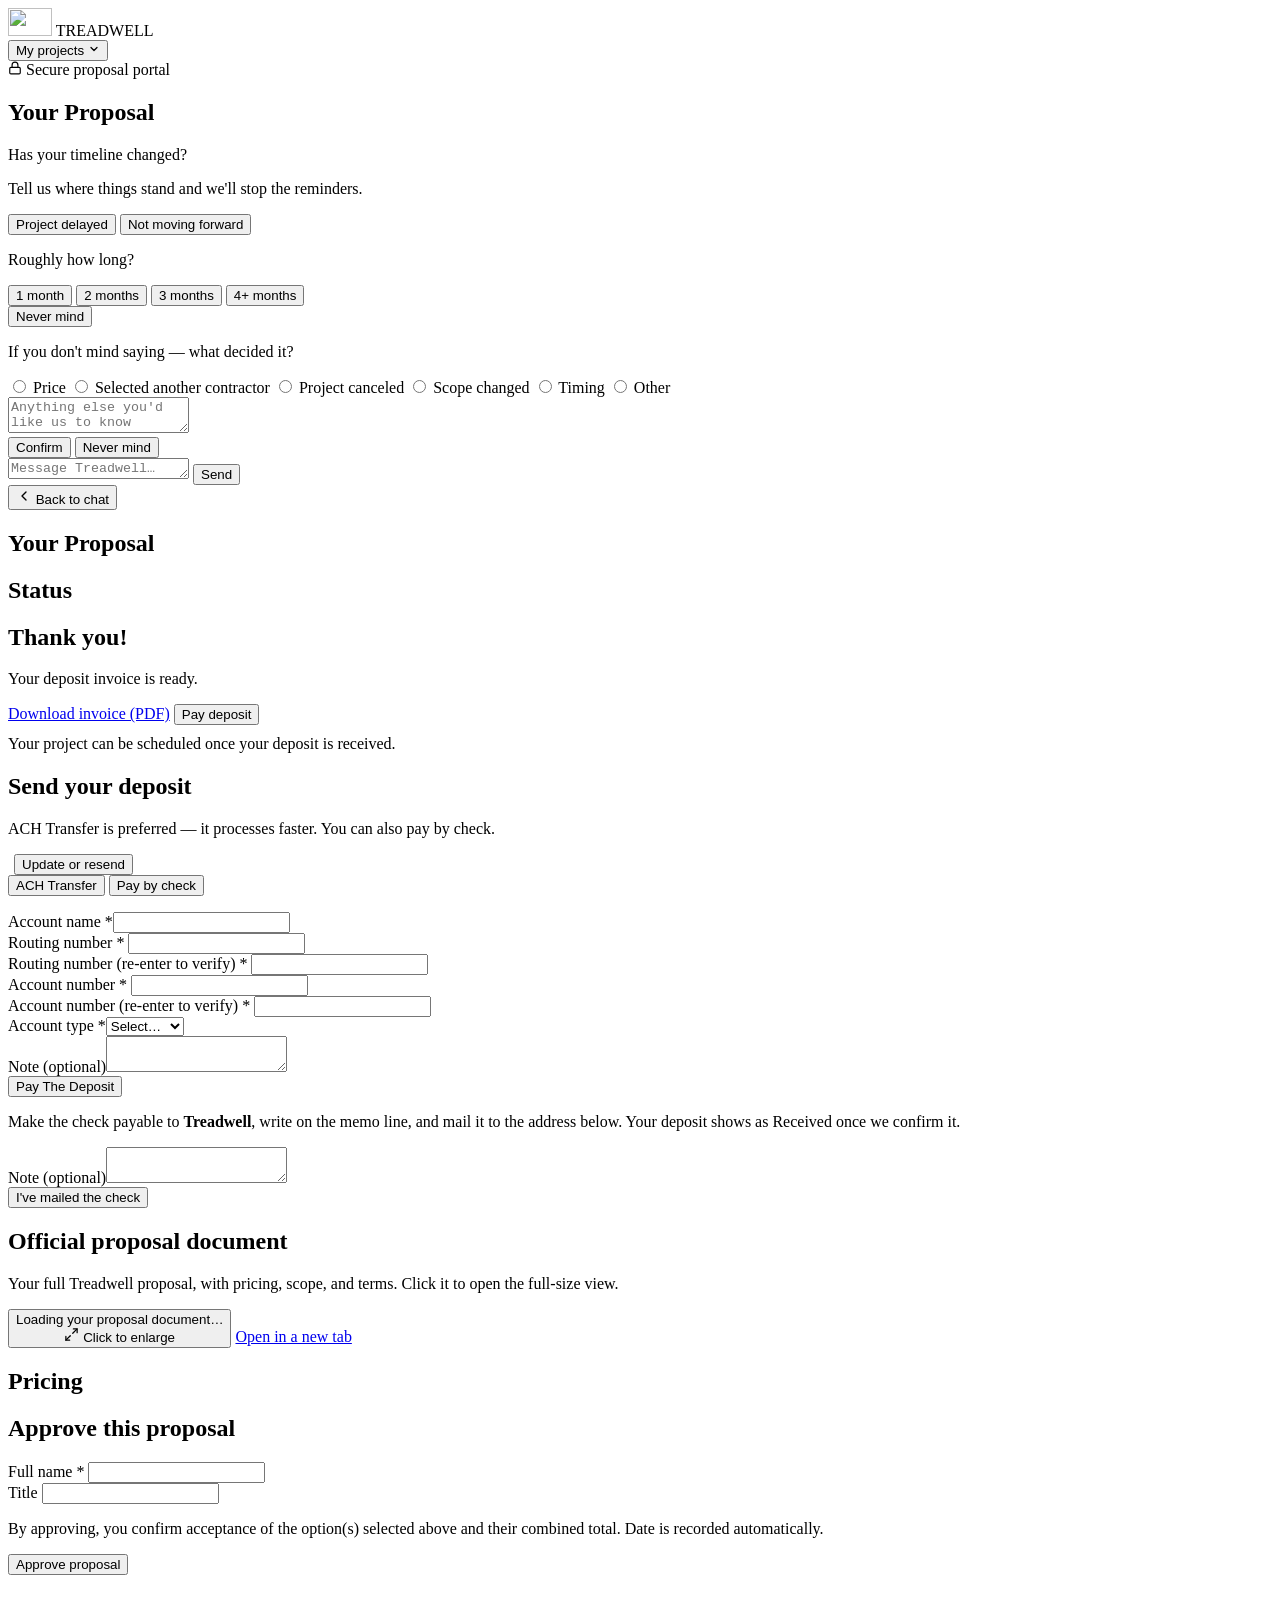
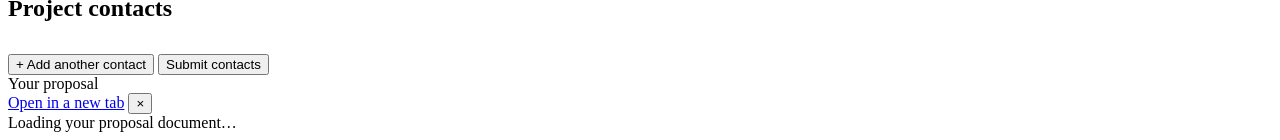
==== frontend/index.html @ ebdf55e2 "fix(attachments): only Treadwell sends them, and the declared type must match the bytes Hanz, before" ====
<!doctype html>
<html lang="en">
<head>
  <meta charset="utf-8">
  <meta name="viewport" content="width=device-width, initial-scale=1">
  <meta name="robots" content="noindex">
  <title>Treadwell — Your Proposal</title>
  <link rel="icon" href="/static/img/treadwell-bison.svg">
  <link rel="stylesheet" href="/styles.css">
</head>
<body>
  <header class="site-header">
    <!-- Decorative: the wordmark beside it already says Treadwell, so alt text
         would make a screen reader announce the brand twice. -->
    <img class="brand-bison" src="/static/img/treadwell-bison.svg" alt="" width="44" height="28">
    <span class="brand">TREADWELL</span>
    <!-- Project switcher: revealed by app.js only when this customer has 2+ projects. -->
    <div class="switcher hidden" id="proj-switcher">
      <button class="switcher-btn" id="proj-switch-btn" type="button" aria-haspopup="true" aria-expanded="false">
        <!-- Replaced by app.js with THIS project's name, so the button and the
             page title agree; falls back to the generic label. -->
        <span id="proj-switch-label">My projects</span>
        <svg width="12" height="12" viewBox="0 0 24 24" fill="none" stroke="currentColor" stroke-width="2.5" stroke-linecap="round" stroke-linejoin="round"><path d="m6 9 6 6 6-6"/></svg>
      </button>
      <div class="switcher-menu hidden" id="proj-switch-menu" role="menu"></div>
    </div>
    <span class="tag" aria-hidden="true">
      <svg width="14" height="14" viewBox="0 0 24 24" fill="none" stroke="currentColor" stroke-width="2" stroke-linecap="round" stroke-linejoin="round"><rect x="3" y="11" width="18" height="11" rx="2"/><path d="M7 11V7a5 5 0 0 1 10 0v4"/></svg>
      <span class="tag-text">Secure proposal portal</span>
    </span>
  </header>

  <main class="wrap" id="app">
    <section id="loading" class="card" aria-busy="true" aria-label="Loading">
      <div class="skeleton line" style="width:60%"></div>
      <div class="skeleton line" style="width:90%"></div>
      <div class="skeleton line" style="width:80%"></div>
    </section>

    <!-- Login or wrong-account message renders here -->
    <section id="gate" class="hidden"></section>

    <!-- Proposal (shown once authed) -->
    <section id="portal" class="hidden">

      <!-- ── CHAT VIEW (default landing) ─────────────────────────────────── -->
      <div id="chat-view">
        <div class="card chat-head">
          <div class="spread">
            <div>
              <h1 id="p-title">Your Proposal</h1>
              <p class="muted" id="p-sub" style="margin:0"></p>
            </div>
            <span class="badge" id="p-status-badge"></span>
          </div>
        </div>

        <div class="chat-thread" id="chat-thread" aria-live="polite" aria-label="Conversation with Treadwell"></div>

        <!-- Where the project actually stands. Reached from the follow-up emails
             (/p/<token>#status) or shown inline once we've been chasing a while, so a
             customer waiting on a budget can say so instead of ignoring reminders.
             Rendered by app.js renderStatusCard; no inline handlers (CSP). -->
        <div class="status-card hidden" id="status-card">
          <p class="sc-title" id="sc-title">Has your timeline changed?</p>
          <p class="sc-lead muted small" id="sc-lead">Tell us where things stand and we'll stop the reminders.</p>

          <div class="sc-choices" id="sc-choices">
            <button class="btn btn-secondary" type="button" data-sc="delayed">Project delayed</button>
            <button class="btn btn-secondary" type="button" data-sc="lost">Not moving forward</button>
          </div>

          <div class="sc-panel hidden" id="sc-delayed">
            <p class="small">Roughly how long?</p>
            <div class="sc-months">
              <button class="btn btn-secondary" type="button" data-months="1">1 month</button>
              <button class="btn btn-secondary" type="button" data-months="2">2 months</button>
              <button class="btn btn-secondary" type="button" data-months="3">3 months</button>
              <button class="btn btn-secondary" type="button" data-months="4">4+ months</button>
            </div>
            <button class="btn btn-link" type="button" data-sc="cancel">Never mind</button>
          </div>

          <div class="sc-panel hidden" id="sc-lost">
            <p class="small">If you don't mind saying — what decided it?</p>
            <div class="sc-reasons" id="sc-reasons">
              <label><input type="radio" name="sc-reason" value="price"> Price</label>
              <label><input type="radio" name="sc-reason" value="another_contractor"> Selected another contractor</label>
              <label><input type="radio" name="sc-reason" value="canceled"> Project canceled</label>
              <label><input type="radio" name="sc-reason" value="scope_changed"> Scope changed</label>
              <label><input type="radio" name="sc-reason" value="timing"> Timing</label>
              <label><input type="radio" name="sc-reason" value="other"> Other</label>
            </div>
            <textarea id="sc-note" rows="2" maxlength="1000" placeholder="Anything else you'd like us to know (optional)"></textarea>
            <div class="sc-actions">
              <button class="btn btn-primary" type="button" data-sc="confirm-lost">Confirm</button>
              <button class="btn btn-link" type="button" data-sc="cancel">Never mind</button>
            </div>
          </div>

          <div id="sc-alert" role="alert" aria-live="polite"></div>
        </div>

        <form id="qa-form" class="composer" novalidate>
          <div id="qa-alert" role="alert" aria-live="polite"></div>
          <!-- NO ATTACH BUTTON, on purpose. Attachments travel one way: Treadwell sends, the
               customer reads. The thread below renders whatever the estimator attached; there is
               no upload route on this side to point a paperclip at. -->
          <div class="composer-row">
            <textarea id="qa-body" rows="1" placeholder="Message Treadwell…" aria-label="Message"></textarea>
            <button class="btn btn-primary" type="submit" id="qa-btn">Send</button>
          </div>
        </form>
      </div>

      <!-- ── PROPOSAL VIEW (opened from the chat card) ───────────────────── -->
      <div id="proposal-view" class="hidden">
        <button class="back-link" id="back-to-chat" type="button">
          <svg width="16" height="16" viewBox="0 0 24 24" fill="none" stroke="currentColor" stroke-width="2" stroke-linecap="round" stroke-linejoin="round"><path d="m15 18-6-6 6-6"/></svg>
          Back to chat
        </button>

        <div class="card">
          <div class="spread">
            <div>
              <h1 id="pv-title">Your Proposal</h1>
              <p class="muted" id="pv-sub" style="margin:0"></p>
            </div>
            <span class="badge" id="pv-status-badge"></span>
          </div>
        </div>

        <div class="card">
          <h2>Status</h2>
          <div class="tracker" id="tracker"></div>
        </div>

        <div class="card alert success hidden" id="approved-banner" role="status"></div>

        <div class="card hidden" id="thankyou-card">
          <h2>Thank you!</h2>
          <p id="thankyou-lead">Your deposit invoice is ready.</p>
          <p id="thankyou-deposit" class="num" style="margin:0"></p>
          <div id="thankyou-actions" class="row hidden" style="margin-top:14px">
            <a class="btn btn-secondary" id="thankyou-invoice" href="#">Download invoice (PDF)</a>
            <button class="btn btn-primary" type="button" id="thankyou-pay">Pay deposit</button>
          </div>
          <p class="muted small" style="margin-top:10px">Your project can be scheduled once your deposit is received.</p>
        </div>

        <div class="card hidden" id="deposit-card">
          <h2>Send your deposit</h2>
          <p class="muted small" id="deposit-due-line"></p>
          <p class="muted small" id="deposit-pref">ACH Transfer is preferred — it processes faster. You can also pay by check.</p>
          <div id="deposit-alert" role="alert" aria-live="polite"></div>
          <!-- Shared recorded banner (both methods): shown once a deposit is on file, -->
          <!-- with the tabs + both panes hidden so a reload can't double-submit. -->
          <div class="alert success hidden" id="deposit-recorded">
            <span id="deposit-recorded-msg"></span>
            <button class="linkbtn" id="deposit-resend" type="button" style="margin-left:6px">Update or resend</button>
          </div>
          <div class="row" id="deposit-tabs" role="tablist" aria-label="Deposit method">
            <button class="btn btn-secondary" id="tab-ach" type="button" aria-pressed="true">ACH Transfer</button>
            <button class="btn btn-secondary" id="tab-check" type="button" aria-pressed="false">Pay by check</button>
          </div>

          <div id="ach-pane" style="margin-top:16px">
            <form id="ach-form" class="stack" novalidate>
              <div class="field"><label for="ach-acct-name">Account name <span class="req">*</span></label><input id="ach-acct-name" type="text" autocomplete="name" required></div>
              <div class="field"><label for="ach-routing">Routing number <span class="req">*</span> <span class="ach-ind" id="ind-routing" aria-live="polite"></span></label><input id="ach-routing" type="text" inputmode="numeric" autocomplete="off" required></div>
              <div class="field"><label for="ach-routing-confirm">Routing number (re-enter to verify) <span class="req">*</span> <span class="ach-ind" id="ind-routing-confirm" aria-live="polite"></span></label><input id="ach-routing-confirm" type="text" inputmode="numeric" autocomplete="off" required></div>
              <div class="field"><label for="ach-account">Account number <span class="req">*</span> <span class="ach-ind" id="ind-account" aria-live="polite"></span></label><input id="ach-account" type="text" inputmode="numeric" autocomplete="off" required></div>
              <div class="field"><label for="ach-account-confirm">Account number (re-enter to verify) <span class="req">*</span> <span class="ach-ind" id="ind-account-confirm" aria-live="polite"></span></label><input id="ach-account-confirm" type="text" inputmode="numeric" autocomplete="off" required></div>
              <div class="field"><label for="ach-account-type">Account type <span class="req">*</span></label><select id="ach-account-type" required><option value="">Select…</option><option value="checking">Checking</option><option value="savings">Savings</option></select></div>
              <div class="field"><label for="ach-note">Note (optional)</label><textarea id="ach-note"></textarea></div>
              <button class="btn btn-primary btn-block" type="submit" id="ach-btn">Pay The Deposit</button>
            </form>
          </div>

          <div id="check-instructions" class="hidden" style="margin-top:16px">
            <div class="alert info">Make the check payable to <strong id="check-payable">Treadwell</strong>, write <strong id="check-ref"></strong> on the memo line, and mail it to the address below. Your deposit shows as Received once we confirm it.</div>
            <p id="check-address" class="num"></p>
            <form id="check-form" class="stack" style="margin-top:16px" novalidate>
              <div class="field"><label for="check-note">Note (optional)</label><textarea id="check-note"></textarea></div>
              <button class="btn btn-primary btn-block" type="submit" id="check-btn">I've mailed the check</button>
            </form>
          </div>
        </div>

        <div class="card hidden" id="pdf-card">
          <h2>Official proposal document</h2>
          <p class="muted small" style="margin-top:0">Your full Treadwell proposal, with pricing, scope, and terms. Click it to open the full-size view.</p>
          <button type="button" id="pdf-preview" class="pdf-preview" aria-label="Open the full proposal document">
            <div class="pdf-preview-frame" id="pdf-inline-wrap">
              <div class="pdf-loading" id="pdf-inline-loading"><span class="spinner"></span> Loading your proposal document…</div>
            </div>
            <span class="pdf-preview-hint" aria-hidden="true">
              <svg width="15" height="15" viewBox="0 0 24 24" fill="none" stroke="currentColor" stroke-width="2" stroke-linecap="round" stroke-linejoin="round"><path d="M15 3h6v6"/><path d="M9 21H3v-6"/><path d="M21 3l-7 7"/><path d="M3 21l7-7"/></svg>
              Click to enlarge
            </span>
          </button>
          <a class="linkbtn" id="pdf-link" href="#" target="_blank" rel="noopener" style="display:inline-block;margin-top:10px">Open in a new tab</a>
        </div>

        <div class="card" id="options-card">
          <h2>Pricing</h2>
          <p class="muted small" id="options-help"></p>
          <div id="options"></div>
          <div id="addons" class="small muted" style="margin-top:12px"></div>
        </div>

        <div class="card" id="approve-card">
          <h2>Approve this proposal</h2>
          <div id="approve-alert" role="alert" aria-live="polite"></div>
          <form id="approve-form" class="stack" novalidate>
            <div class="field">
              <label for="ap-name">Full name <span class="req">*</span></label>
              <input id="ap-name" type="text" autocomplete="name" required>
            </div>
            <div class="field">
              <label for="ap-title">Title</label>
              <input id="ap-title" type="text" autocomplete="organization-title">
            </div>
            <p class="small muted">By approving, you confirm acceptance of the option(s) selected above and their combined total. Date is recorded automatically.</p>
            <button class="btn btn-primary btn-block" type="submit" id="approve-btn">Approve proposal</button>
          </form>
        </div>

        <!-- The Schedule card and its tracker tile were removed on 2026-08-11 (Hanz: "remove the
             schedule status on the CRM and on the Customer portal Status"). It had nowhere to
             navigate to and nothing to do: Treadwell books the date on the phone, so the tile
             only ever restated a conversation the customer had already had. The staff side lost
             its Mark scheduled button and the "Your project is scheduled" email at the same
             time. schedule_status and scheduled_at are still on the row, so nothing is deleted. -->

        <div class="card hidden" id="contacts-card">
          <h2>Project contacts</h2>
          <p class="muted small" id="contacts-help"></p>
          <div id="contacts-alert" role="alert" aria-live="polite"></div>
          <div id="contacts-list" class="stack"></div>
          <button class="btn btn-secondary" id="contacts-add" type="button" style="margin-top:8px">+ Add another contact</button>
          <button class="btn btn-primary btn-block" id="contacts-submit" type="button" style="margin-top:12px">Submit contacts</button>
        </div>
      </div><!-- /#proposal-view -->
    </section>
  </main>

  <!-- Full-screen proposal-PDF popup (lives at body level so a poll re-render can't close it) -->
  <div id="pdf-scrim" class="hidden"></div>
  <div id="pdf-modal" class="hidden" role="dialog" aria-modal="true" aria-label="Proposal document">
    <div class="pdf-modal-head">
      <span id="pdf-modal-title">Your proposal</span>
      <div class="pdf-modal-actions">
        <a id="pdf-modal-link" href="#" target="_blank" rel="noopener" class="linkbtn">Open in a new tab</a>
        <button id="pdf-close" class="pdf-close" type="button" aria-label="Close">&times;</button>
      </div>
    </div>
    <div class="pdf-frame-wrap" id="pdf-frame-wrap">
      <div class="pdf-loading" id="pdf-loading"><span class="spinner"></span> Loading your proposal document…</div>
    </div>
  </div>

  <script src="/auth.js"></script>
  <script src="/projects.js"></script>
  <script src="/shell.js"></script>
  <script src="/app.js"></script>
</body>
</html>
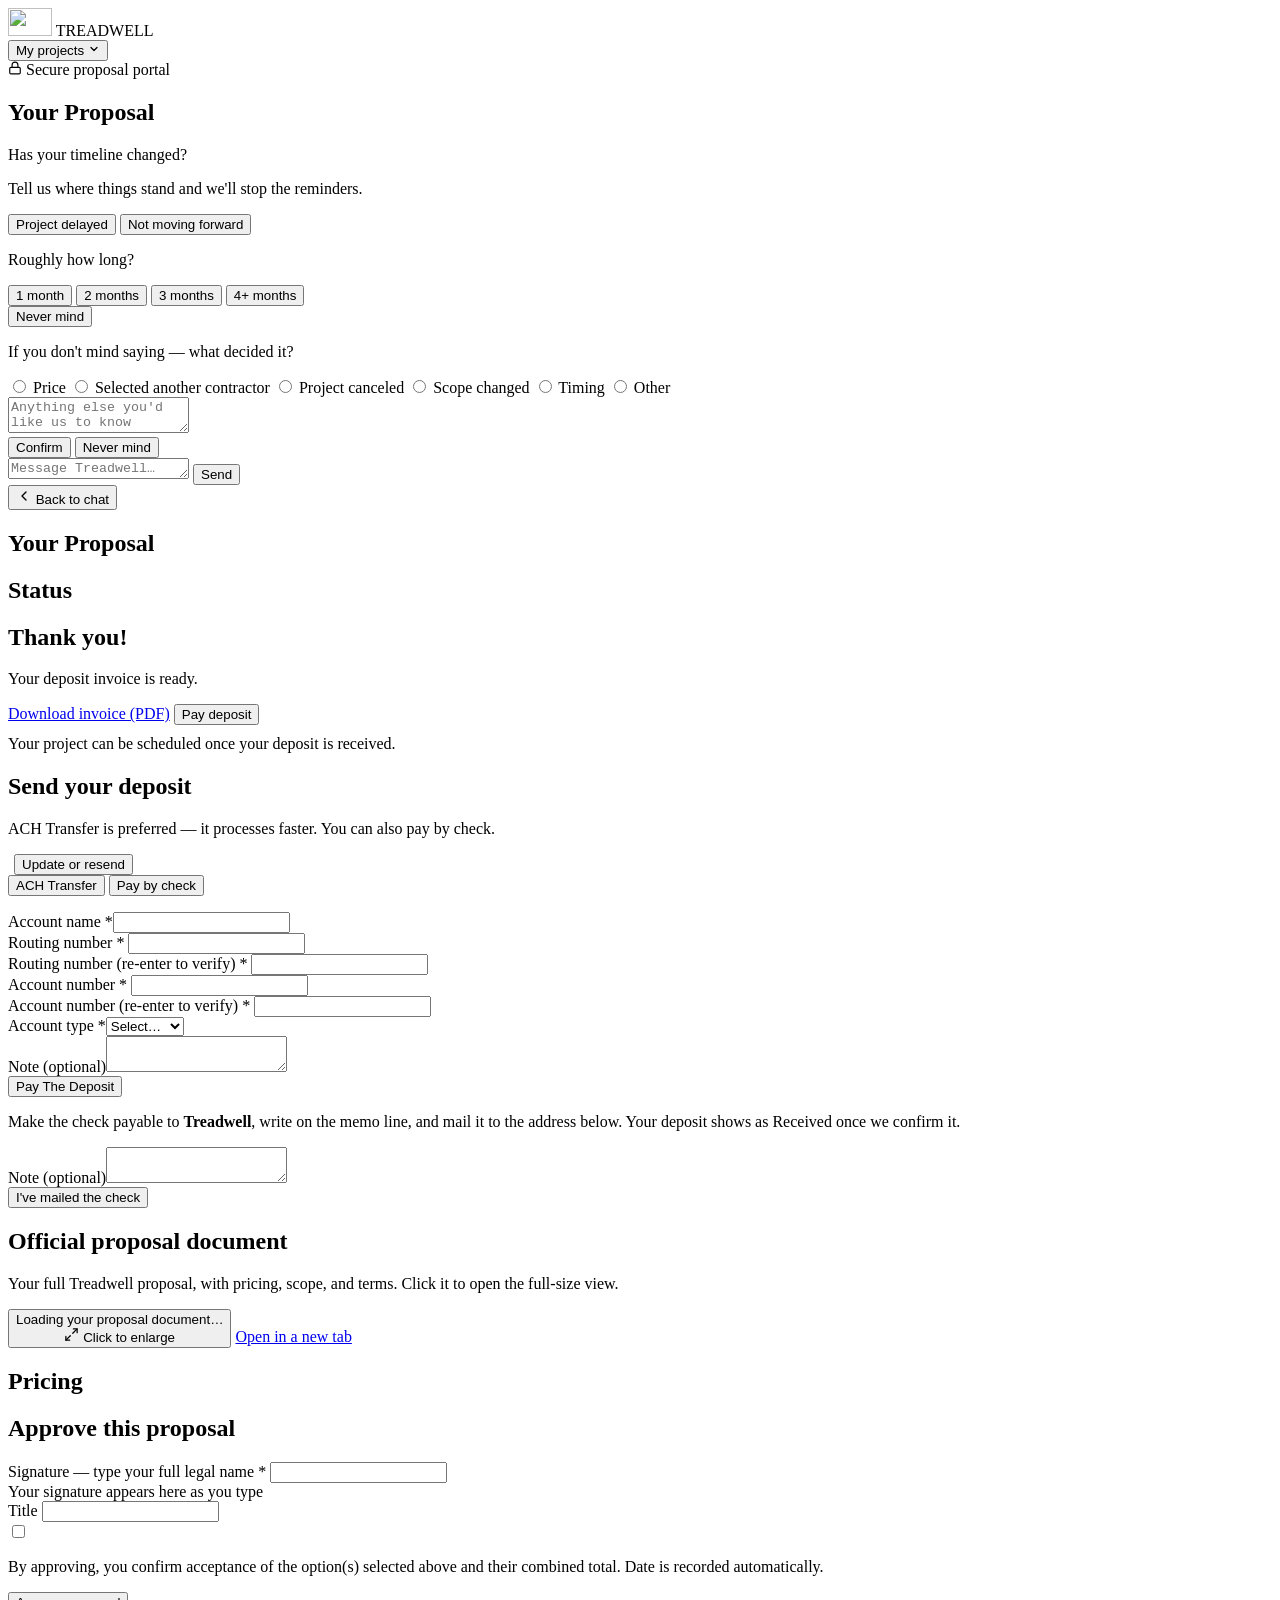
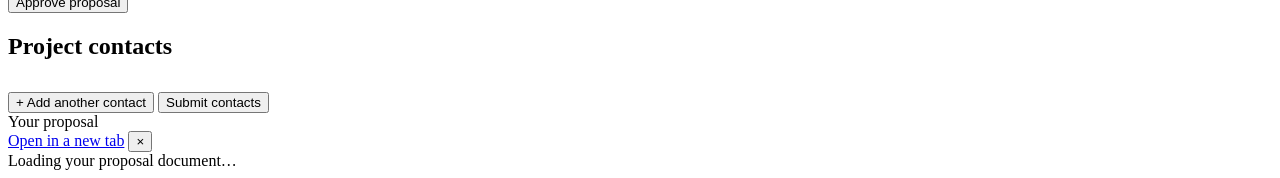
==== commit 790f1379: "feat(signing): the approve card is where the customer signs The server half landed in 64a3fda and le" ====
--- a/frontend/index.html
+++ b/frontend/index.html
@@ -212,17 +212,39 @@
         <div class="card" id="approve-card">
           <h2>Approve this proposal</h2>
           <div id="approve-alert" role="alert" aria-live="polite"></div>
+          <!-- Budget Pricing carries no Terms and Conditions, so it cannot be e-signed. The
+               server decides that and says why in prose (view.signing.blocked_reason); this
+               renders that sentence unchanged, so one refusal has exactly one wording. -->
+          <div id="signing-blocked" class="alert info hidden"></div>
           <form id="approve-form" class="stack" novalidate>
             <div class="field">
-              <label for="ap-name">Full name <span class="req">*</span></label>
+              <label for="ap-name">Signature &mdash; type your full legal name <span class="req">*</span></label>
               <input id="ap-name" type="text" autocomplete="name" required>
+              <!-- A rendering of what is in the input above, never a second value: what gets
+                   recorded, and what the certificate quotes, is #ap-name. aria-hidden so a
+                   screen reader is not read the same name twice. -->
+              <div class="sig-preview" id="sig-preview" aria-hidden="true">
+                <span class="sig-hint" id="sig-hint">Your signature appears here as you type</span><span class="sig-ink" id="sig-ink"></span>
+              </div>
             </div>
             <div class="field">
               <label for="ap-title">Title</label>
               <input id="ap-title" type="text" autocomplete="organization-title">
             </div>
-            <p class="small muted">By approving, you confirm acceptance of the option(s) selected above and their combined total. Date is recorded automatically.</p>
+            <!-- THE CONSENT SENTENCE IS NEVER WRITTEN IN THIS FILE. It is served by the API
+                 (view.signing.consent_text) and put here by app.js, because the signature
+                 certificate quotes that string verbatim: a second copy in the markup becomes a
+                 second sentence the first time either one is edited, and the legal record would
+                 then quote wording this customer never read. -->
+            <label class="consent hidden" id="consent-row">
+              <input type="checkbox" id="ap-consent">
+              <span class="consent-text" id="consent-text"></span>
+            </label>
+            <p class="small muted" id="approve-plain-note">By approving, you confirm acceptance of the option(s) selected above and their combined total. Date is recorded automatically.</p>
             <button class="btn btn-primary btn-block" type="submit" id="approve-btn">Approve proposal</button>
+            <!-- Why the button is not pressable yet. A disabled control with no reason beside it
+                 is how a customer decides the page is broken and calls instead. -->
+            <p class="help center hidden" id="ap-gate-hint" role="status"></p>
           </form>
         </div>
 
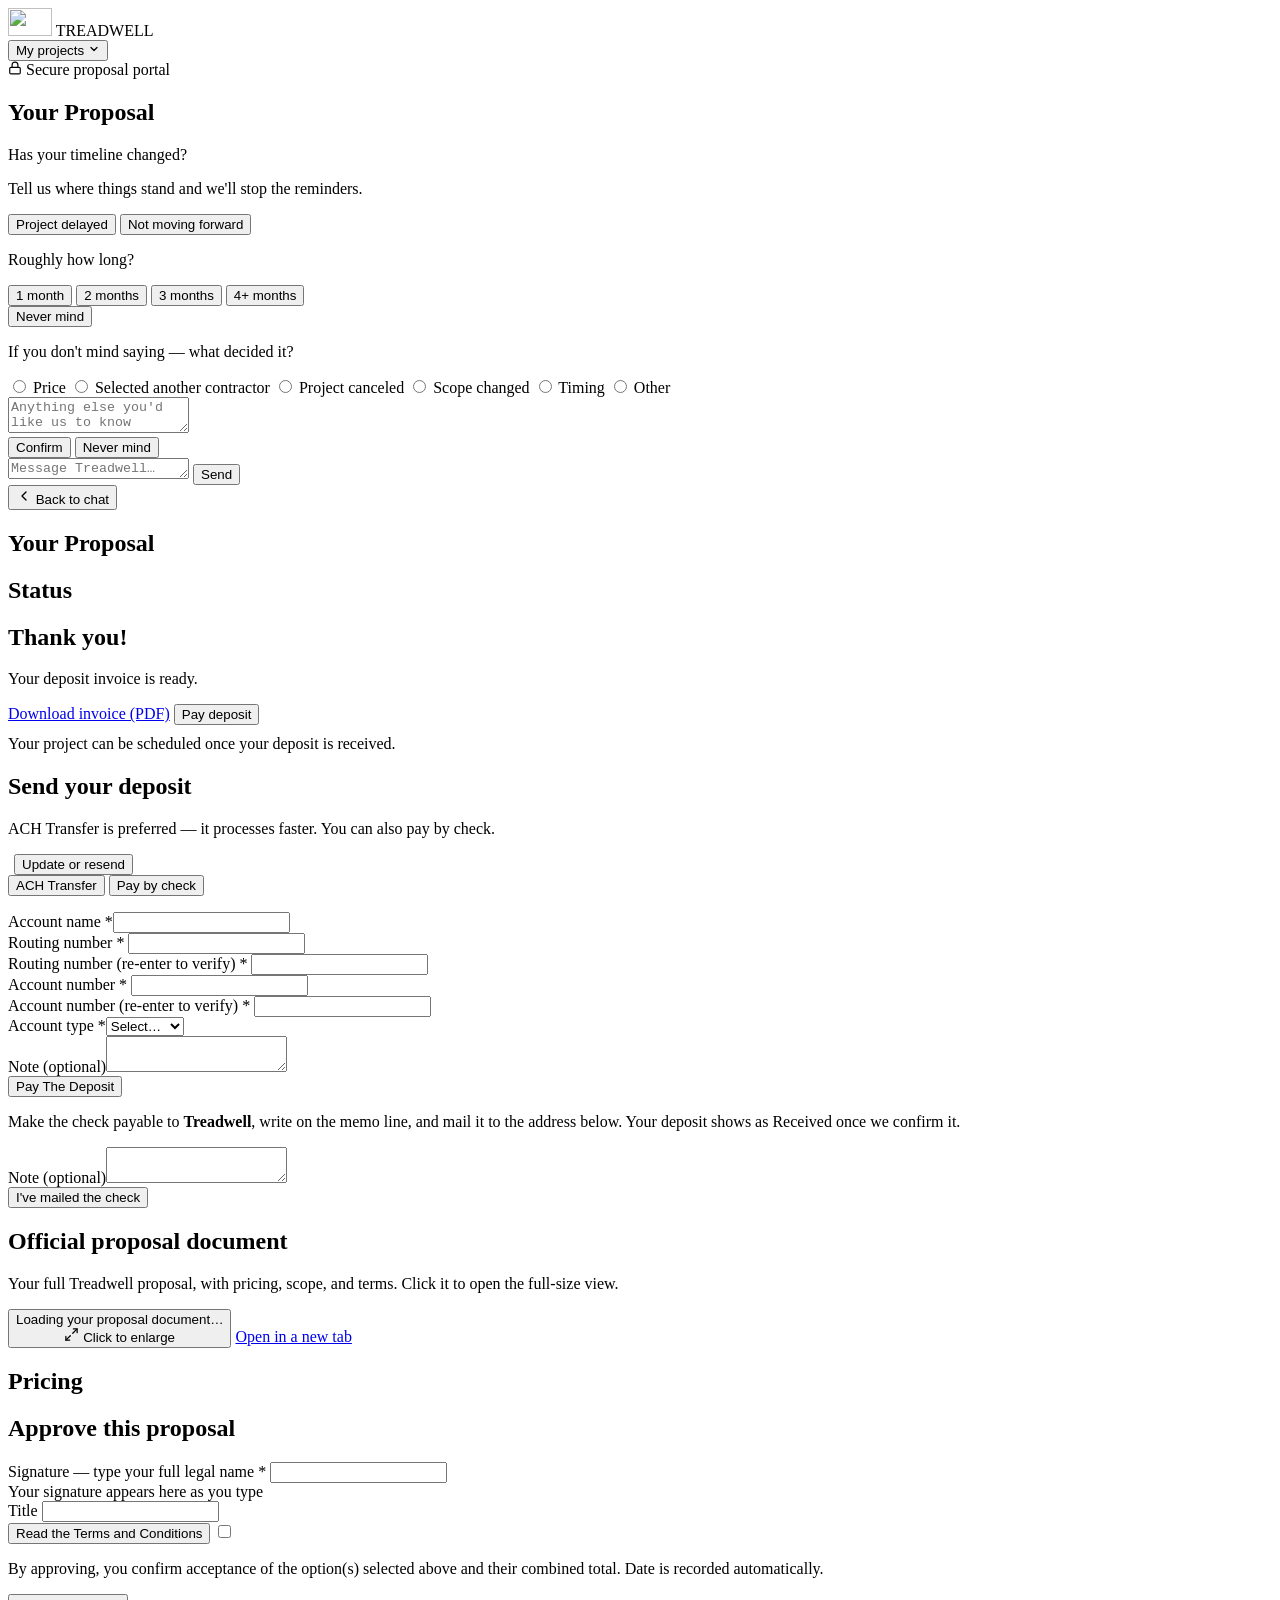
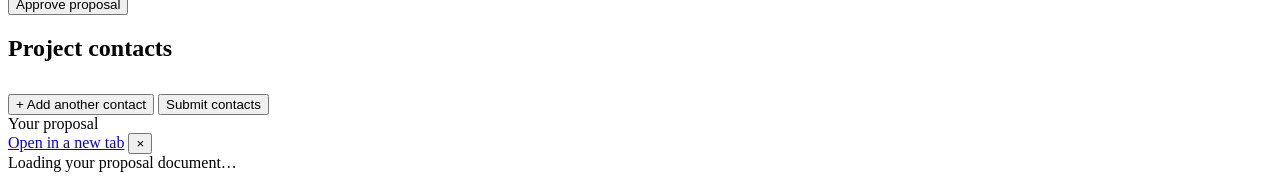
==== commit dae95085: "feat(portal): a Read the Terms and Conditions button, beside the tick that confirms them Hanz, 2026-" ====
--- a/frontend/index.html
+++ b/frontend/index.html
@@ -236,6 +236,21 @@
                  certificate quotes that string verbatim: a second copy in the markup becomes a
                  second sentence the first time either one is edited, and the legal record would
                  then quote wording this customer never read. -->
+            <!-- READ IT BEFORE YOU CONFIRM IT. The consent sentence says the customer has
+                 reviewed the Terms and Conditions, and until this button existed the portal never
+                 put them in front of anybody: they are their own pages of the proposal document,
+                 reachable only by opening the PDF and scrolling past the pricing.
+
+                 Hanz, 2026-09-22: "for the portal plase create a button I have read the terms and
+                 conditions". Presenting the terms is also the half that makes a clickwrap consent
+                 hold up -- an unread statement is the first thing a dispute attacks -- so this is
+                 evidence, not decoration.
+
+                 IT OPENS THE PROPOSAL, not a second copy of the wording. The signed contract
+                 attaches those same pages, so a copy kept here would be a second source that
+                 drifts from the document the customer is bound by the first time either changes. -->
+            <button class="btn btn-secondary btn-block read-terms hidden" type="button"
+                    id="read-terms">Read the Terms and Conditions</button>
             <label class="consent hidden" id="consent-row">
               <input type="checkbox" id="ap-consent">
               <span class="consent-text" id="consent-text"></span>
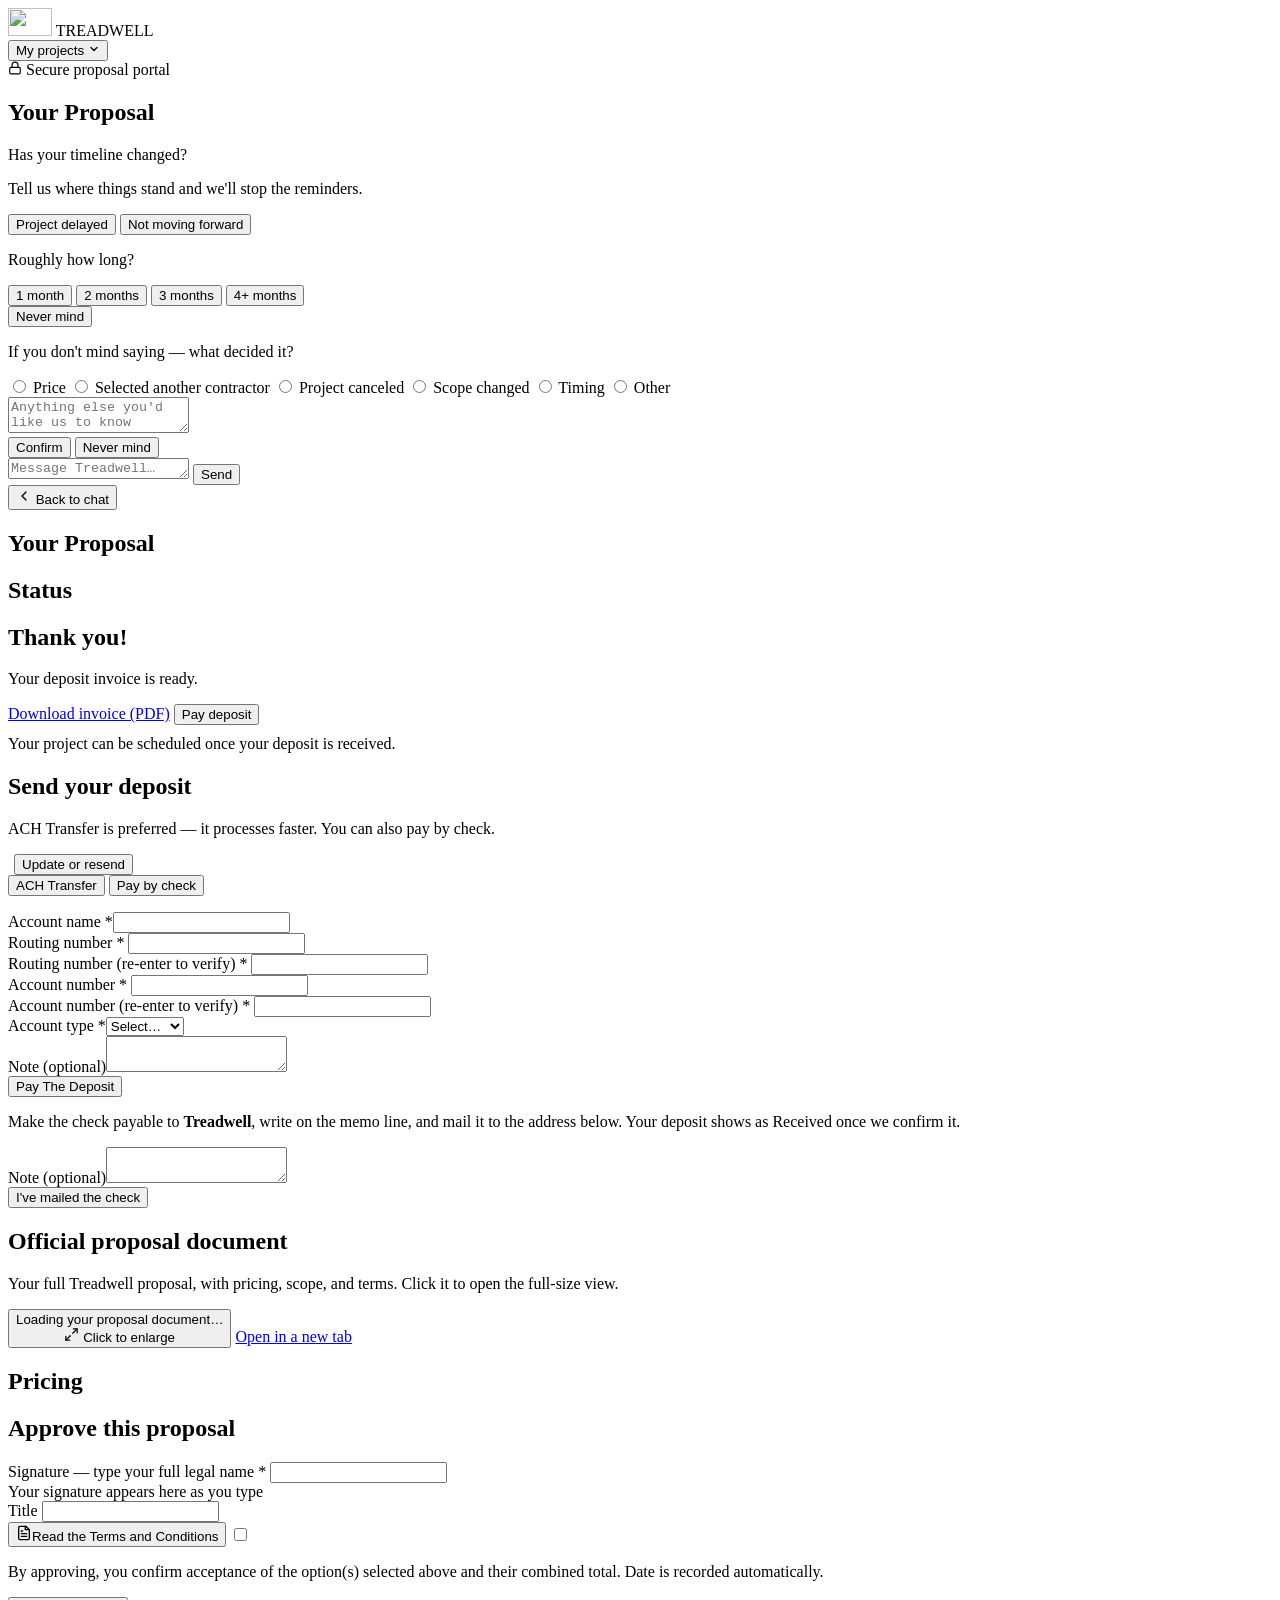
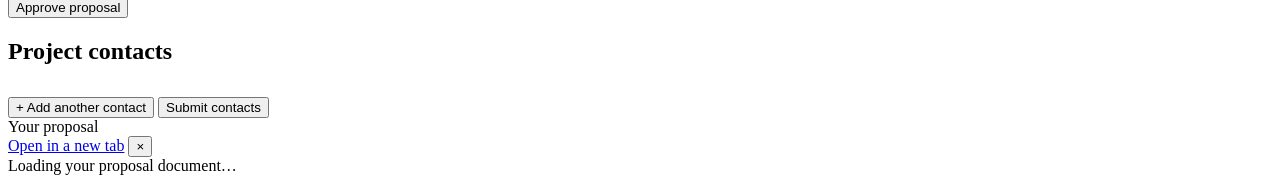
==== commit 3de269b5: "fix(portal): the Terms button is a chip that points at the tick, not a field Hanz, on staging: "can " ====
--- a/frontend/index.html
+++ b/frontend/index.html
@@ -249,8 +249,8 @@
                  IT OPENS THE PROPOSAL, not a second copy of the wording. The signed contract
                  attaches those same pages, so a copy kept here would be a second source that
                  drifts from the document the customer is bound by the first time either changes. -->
-            <button class="btn btn-secondary btn-block read-terms hidden" type="button"
-                    id="read-terms">Read the Terms and Conditions</button>
+            <button class="btn read-terms hidden" type="button" id="read-terms">
+              <svg width="16" height="16" viewBox="0 0 24 24" fill="none" stroke="currentColor" stroke-width="2" stroke-linecap="round" stroke-linejoin="round" aria-hidden="true"><path d="M15 2H6a2 2 0 0 0-2 2v16a2 2 0 0 0 2 2h12a2 2 0 0 0 2-2V7Z"/><path d="M14 2v5h6"/><path d="M16 13H8"/><path d="M16 17H8"/><path d="M10 9H8"/></svg>Read the Terms and Conditions</button>
             <label class="consent hidden" id="consent-row">
               <input type="checkbox" id="ap-consent">
               <span class="consent-text" id="consent-text"></span>
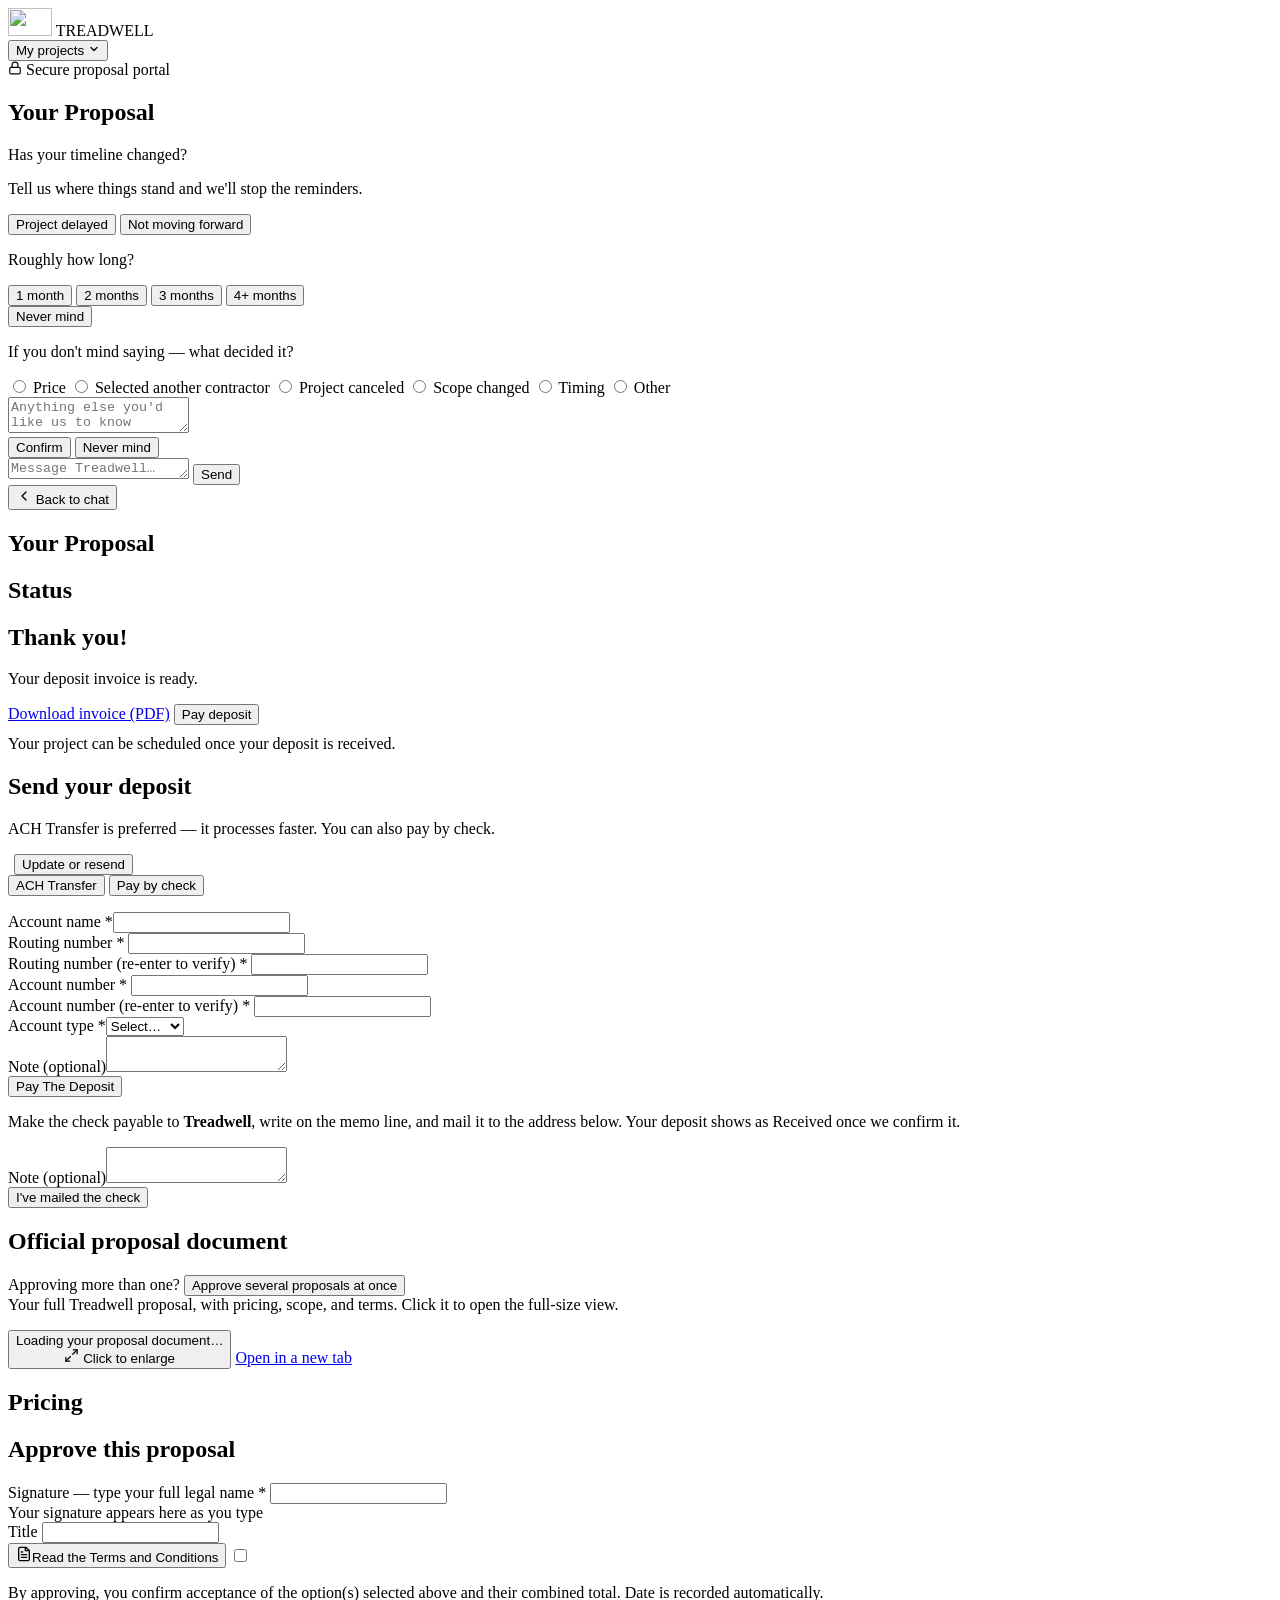
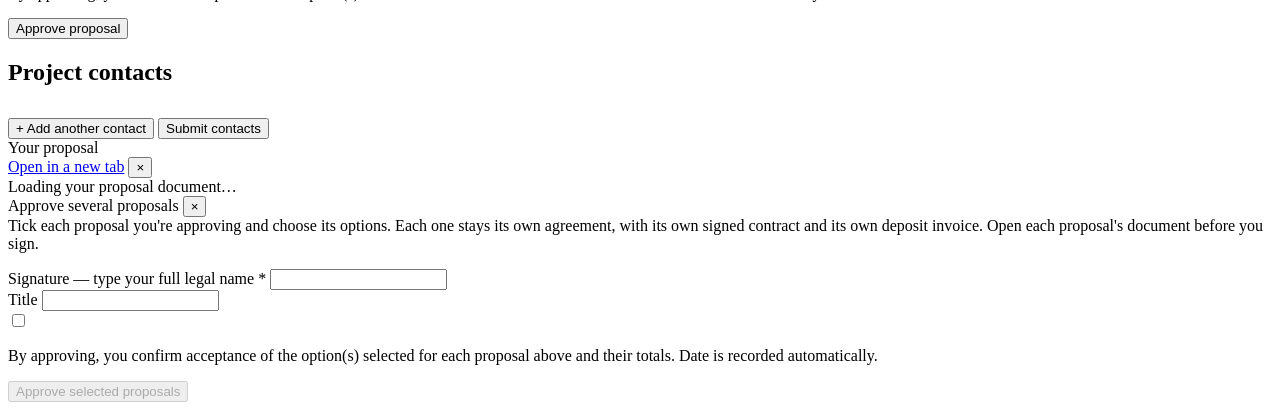
==== commit be5d363e: "feat(portal): approve several proposals of one project at once, with one signature Hanz, 2026-10-31:" ====
--- a/frontend/index.html
+++ b/frontend/index.html
@@ -6,7 +6,14 @@
   <meta name="robots" content="noindex">
   <title>Treadwell — Your Proposal</title>
   <link rel="icon" href="/static/img/treadwell-bison.svg">
+  <!-- The font stylesheet is requested HERE, beside styles.css, not by an @import inside it: an
+       @import is only discovered once styles.css has arrived, so the two were fetched one after
+       the other before the page could draw. -->
+  <link rel="preconnect" href="https://fonts.gstatic.com" crossorigin>
+  <link rel="stylesheet" href="https://fonts.googleapis.com/css2?family=Inter:wght@400;500;600;700;900&display=swap">
   <link rel="stylesheet" href="/styles.css">
+  <!-- In <head> on purpose: it listens for `pagereveal`, which fires before the first frame. -->
+  <script src="/reveal.js"></script>
 </head>
 <body>
   <header class="site-header">
@@ -131,7 +138,8 @@
         </div>
 
         <div class="card">
-          <h2>Status</h2>
+          <!-- "Status: Lab 1" on a project priced as several proposals (labelScopeCards). -->
+          <h2 id="status-title">Status</h2>
           <div class="tracker" id="tracker"></div>
         </div>
 
@@ -146,6 +154,9 @@
             <button class="btn btn-primary" type="button" id="thankyou-pay">Pay deposit</button>
           </div>
           <p class="muted small" style="margin-top:10px">Your project can be scheduled once your deposit is received.</p>
+          <!-- The project's other approved proposals, each with its own invoice and its own
+               payment (app.js renderProjectDeposits). Empty on an ordinary proposal. -->
+          <div class="ma-deposits hidden" id="ma-deposits"></div>
         </div>
 
         <div class="card hidden" id="deposit-card">
@@ -189,6 +200,14 @@
 
         <div class="card hidden" id="pdf-card">
           <h2>Official proposal document</h2>
+          <!-- One tab per proposal of a project priced as several (renderScopeTabs). Empty otherwise. -->
+          <div class="scope-tabs hidden" id="pv-scope-tabs"></div>
+          <!-- Approving several proposals of this project with one signature (app.js
+               renderMultiApproveEntry). Shown only when the server says at least two can be. -->
+          <div class="ma-entry hidden" id="ma-entry">
+            <span>Approving more than one?</span>
+            <button type="button" class="btn btn-secondary ma-open" id="ma-open">Approve several proposals at once</button>
+          </div>
           <p class="muted small" style="margin-top:0">Your full Treadwell proposal, with pricing, scope, and terms. Click it to open the full-size view.</p>
           <button type="button" id="pdf-preview" class="pdf-preview" aria-label="Open the full proposal document">
             <div class="pdf-preview-frame" id="pdf-inline-wrap">
@@ -210,7 +229,7 @@
         </div>
 
         <div class="card" id="approve-card">
-          <h2>Approve this proposal</h2>
+          <h2 id="approve-title">Approve this proposal</h2>
           <div id="approve-alert" role="alert" aria-live="polite"></div>
           <!-- Budget Pricing carries no Terms and Conditions, so it cannot be e-signed. The
                server decides that and says why in prose (view.signing.blocked_reason); this
@@ -297,6 +316,44 @@
     </div>
   </div>
 
+  <!-- Approve several proposals at once (app.js, "approving several"). Body level, like the PDF
+       popup, so a poll re-render can't close it. THE CONSENT SENTENCE IS NOT IN THIS FILE: the
+       server builds it for the exact selection (POST .../approve-several/preview) and app.js puts
+       it here as text. -->
+  <div id="ma-scrim" class="hidden"></div>
+  <div id="ma-modal" class="hidden" role="dialog" aria-modal="true" aria-labelledby="ma-heading">
+    <div class="pdf-modal-head">
+      <span id="ma-heading">Approve several proposals</span>
+      <button id="ma-close" class="pdf-close" type="button" aria-label="Close">&times;</button>
+    </div>
+    <div class="ma-body">
+      <div id="ma-alert" role="alert" aria-live="polite"></div>
+      <div id="ma-form-wrap">
+        <p class="muted small" style="margin-top:0">Tick each proposal you're approving and choose its options. Each one stays its own agreement, with its own signed contract and its own deposit invoice. Open each proposal's document before you sign.</p>
+        <div id="ma-list" class="ma-list"></div>
+        <div id="ma-summary" class="ma-summary hidden"></div>
+        <form id="ma-form" class="stack" novalidate>
+          <div class="field">
+            <label for="ma-name">Signature &mdash; type your full legal name <span class="req">*</span></label>
+            <input id="ma-name" type="text" autocomplete="name" required>
+          </div>
+          <div class="field">
+            <label for="ma-title">Title</label>
+            <input id="ma-title" type="text" autocomplete="organization-title">
+          </div>
+          <label class="consent hidden" id="ma-consent-row">
+            <input type="checkbox" id="ma-consent">
+            <span class="consent-text" id="ma-consent-text"></span>
+          </label>
+          <p class="small muted" id="ma-plain-note">By approving, you confirm acceptance of the option(s) selected for each proposal above and their totals. Date is recorded automatically.</p>
+          <button class="btn btn-primary btn-block" type="submit" id="ma-submit" disabled>Approve selected proposals</button>
+          <p class="help center hidden" id="ma-gate-hint" role="status"></p>
+        </form>
+      </div>
+      <div id="ma-done" class="hidden"></div>
+    </div>
+  </div>
+
   <script src="/auth.js"></script>
   <script src="/projects.js"></script>
   <script src="/shell.js"></script>
